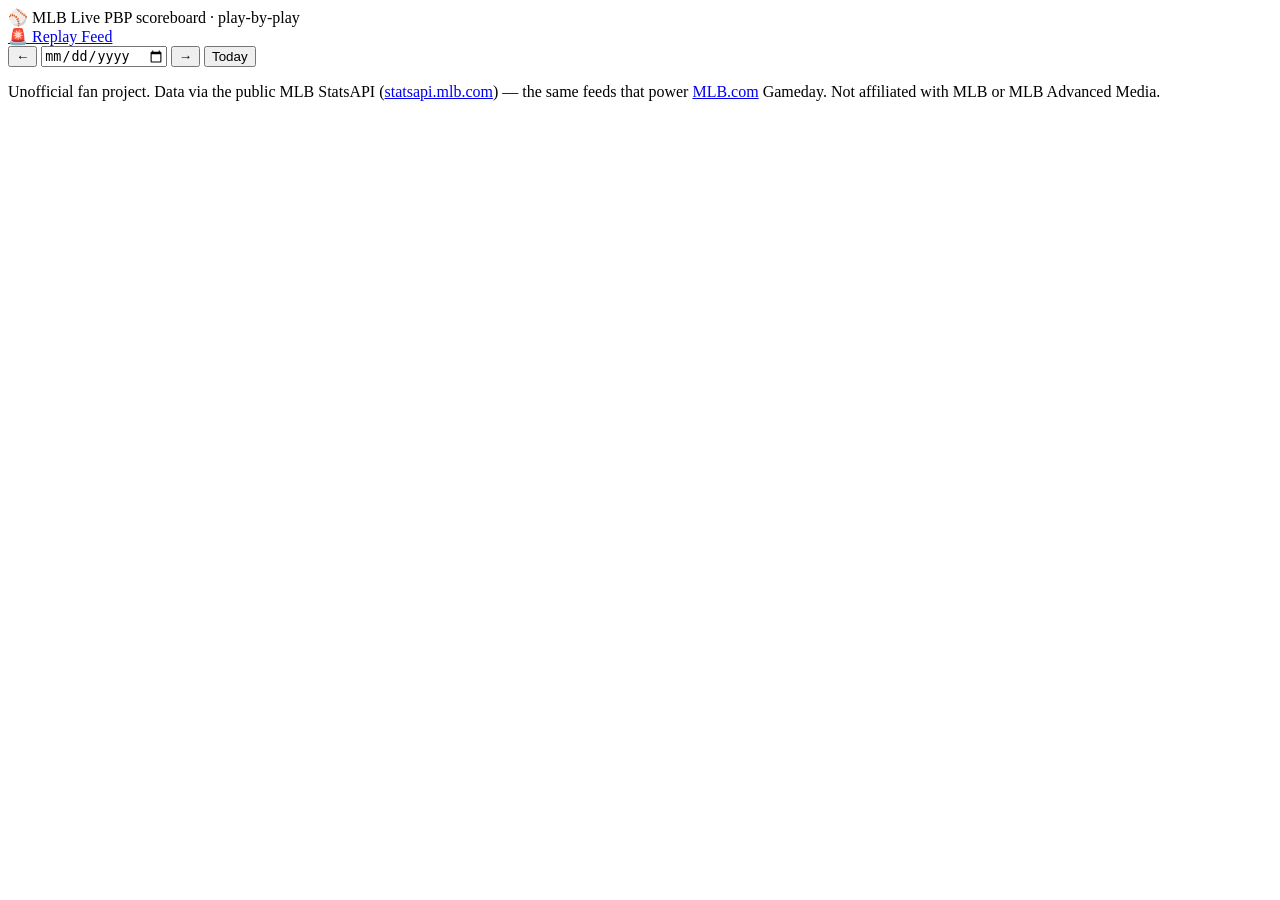
==== index.html @ ad2ea0a1 "Add files via upload" ====
<!DOCTYPE html>
<html lang="en">
<head>
  <meta charset="UTF-8">
  <meta name="viewport" content="width=device-width, initial-scale=1.0">
  <title>MLB Live Scoreboard</title>
  <meta name="description" content="Live MLB scoreboard and game play-by-play powered by the public MLB StatsAPI — the same data behind mlb.com Gameday.">
  <link rel="icon" href="data:image/svg+xml,%3Csvg xmlns='http://www.w3.org/2000/svg' viewBox='0 0 100 100'%3E%3Ccircle cx='50' cy='50' r='46' fill='%23fff' stroke='%23e03131' stroke-width='6'/%3E%3Cpath d='M50 4 A46 46 0 0 1 96 50 M50 96 A46 46 0 0 1 4 50 M4 50 A46 46 0 0 1 50 4 M96 50 A46 46 0 0 1 50 96' stroke='%23e03131' stroke-width='2.5' fill='none'/%3E%3C/svg%3E">
  <!-- Open the data host while the stylesheet is still parsing: each page's
       first request is a cross-origin call to statsapi.mlb.com (assets/js/api.js),
       and preconnect removes that DNS + TCP + TLS setup (one connection setup;
       standard preconnect behaviour, not a figure measured here) from the
       critical path of the first poll. The two
       image hosts are only dns-prefetched — they are lazy-loaded logos and
       headshots off the critical path, so an extra connection would cost more
       than it saves. Ignored by browsers without support; harmless otherwise. -->
  <link rel="preconnect" href="https://statsapi.mlb.com" crossorigin>
  <link rel="dns-prefetch" href="https://statsapi.mlb.com">
  <link rel="dns-prefetch" href="https://www.mlbstatic.com">
  <link rel="dns-prefetch" href="https://img.mlbstatic.com">
  <link rel="stylesheet" href="assets/css/style.css">
</head>
<body class="page-scoreboard">
  <header class="topbar">
    <div class="brand">
      <span class="brand-ball">⚾</span>
      <span>MLB Live PBP</span>
      <span class="brand-sub">scoreboard · play-by-play</span>
    </div>
    <a class="btn btn-feed" href="reviews.html" title="Live replay review feed for every game">🚨 Replay Feed</a>
    <div class="date-nav">
      <button class="btn btn-ghost" onclick="Scoreboard.prevDay()" title="Previous day">←</button>
      <input type="date" id="date-picker" onchange="Scoreboard.pickDate()" aria-label="Game date">
      <button class="btn btn-ghost" onclick="Scoreboard.nextDay()" title="Next day">→</button>
      <button class="btn" onclick="Scoreboard.today()">Today</button>
    </div>
    <div id="date-label" class="date-label"></div>
  </header>

  <div id="banner" class="banner"></div>
  <nav id="tabs" class="tabs" aria-label="Filter games"></nav>

  <main id="game-list" class="game-list"></main>

  <div id="status-line" class="status-line"></div>

  <footer class="site-footer">
    <p>
      Unofficial fan project. Data via the public MLB StatsAPI
      (<a href="https://statsapi.mlb.com" target="_blank" rel="noopener">statsapi.mlb.com</a>) —
      the same feeds that power <a href="https://www.mlb.com" target="_blank" rel="noopener">MLB.com</a> Gameday.
      Not affiliated with MLB or MLB Advanced Media.
    </p>
  </footer>

  <script src="assets/js/api.js"></script>
  <script src="assets/js/ui.js"></script>
  <script src="assets/js/reviews.js"></script>
  <script src="assets/js/feed-log.js"></script>
  <script src="assets/js/scoreboard.js"></script>
</body>
</html>
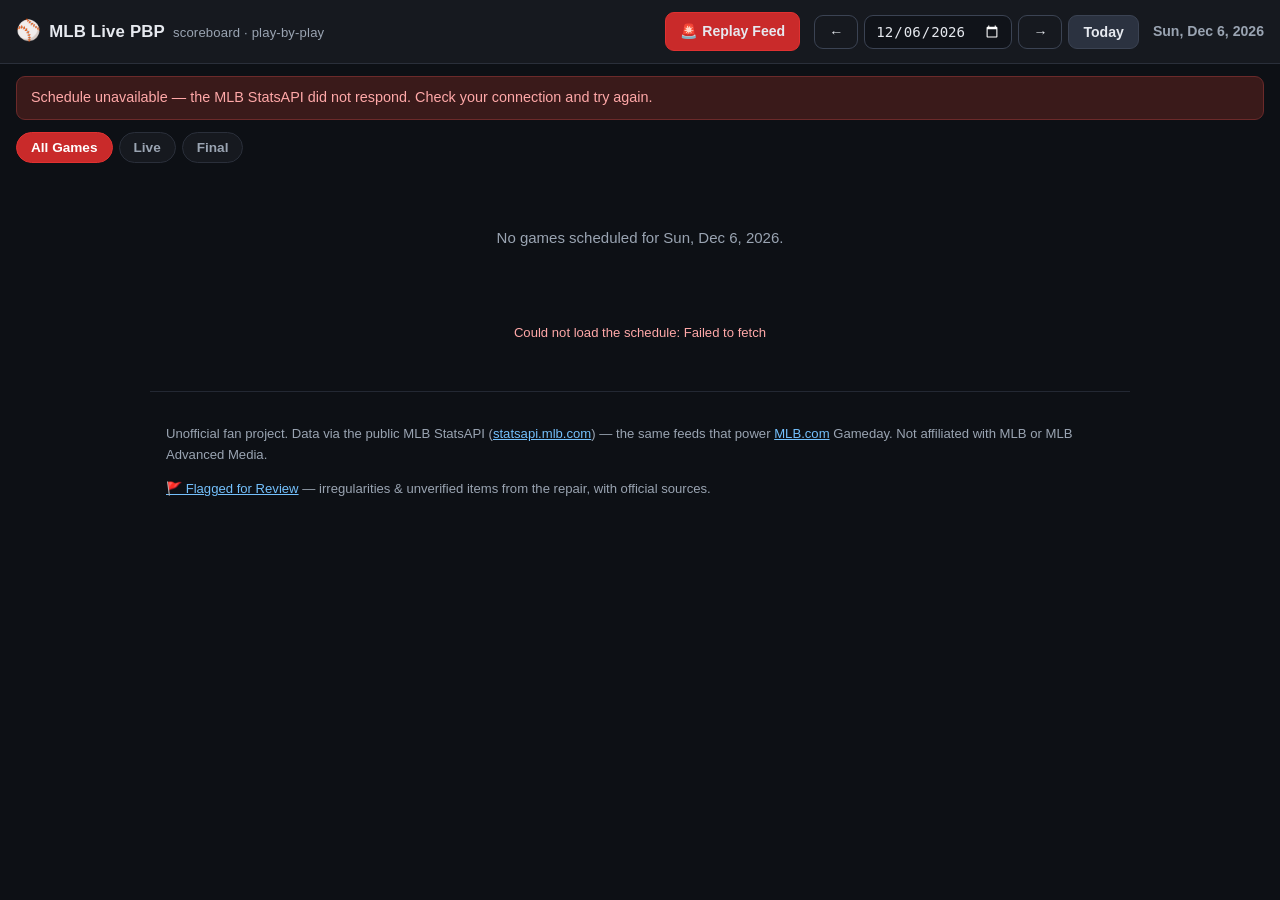
==== commit f95dff4e: "Rebuild missing assets/docs/tools so the site works like the original The upload contained only HTML" ====
--- a/index.html
+++ b/index.html
@@ -51,6 +51,7 @@
       the same feeds that power <a href="https://www.mlb.com" target="_blank" rel="noopener">MLB.com</a> Gameday.
       Not affiliated with MLB or MLB Advanced Media.
     </p>
+    <p><a href="flagged-for-review.html">🚩 Flagged for Review</a> — irregularities &amp; unverified items from the repair, with official sources.</p>
   </footer>
 
   <script src="assets/js/api.js"></script>
--- a/assets/css/style.css
+++ b/assets/css/style.css
@@ -0,0 +1,575 @@
+/* ============================================================================
+ * style.css — MLB Live PBP site stylesheet.
+ *
+ * Rebuilt from the class contracts in index.html, game.html, reviews.html,
+ * sound-lab.html and 404.html (the original file was missing from the upload;
+ * see COORDINATION.md T1 and flagged-for-review.html F-01). Colours match the
+ * Sound Lab workbench inline styles so the whole site reads as one product:
+ * dark surfaces (#16191f), borders (#2a2f3a), muted text (#9aa4b2), red accent
+ * (#e03131 / #c92a2a), blue info (#74c0fc), green ok (#63e6a0).
+ * ==========================================================================*/
+
+:root {
+  --bg: #0d1015;
+  --surface: #16191f;
+  --surface-2: #1c2029;
+  --border: #2a2f3a;
+  --border-soft: #232833;
+  --text: #e6e9ef;
+  --muted: #9aa4b2;
+  --muted-2: #6b7686;
+  --accent: #e03131;
+  --accent-dark: #c92a2a;
+  --blue: #74c0fc;
+  --blue-dark: #3b5bdb;
+  --green: #63e6a0;
+  --green-bg: #12351f;
+  --green-border: #1f5c36;
+  --amber: #ffd43b;
+  --amber-bg: #3a2d12;
+  --amber-border: #6b5320;
+  --blue-bg: #14243a;
+  --blue-border: #23456e;
+  --red-soft: #ffa8a8;
+  --radius: 12px;
+  --radius-sm: 9px;
+}
+
+* { box-sizing: border-box; }
+
+html { -webkit-text-size-adjust: 100%; }
+
+body {
+  margin: 0;
+  background: var(--bg);
+  color: var(--text);
+  font-family: -apple-system, BlinkMacSystemFont, "Segoe UI", Roboto, Helvetica, Arial, sans-serif;
+  font-size: 15px;
+  line-height: 1.5;
+}
+
+a { color: var(--blue); }
+a:hover { color: #a5d8ff; }
+
+code {
+  background: #101319;
+  padding: 1px 5px;
+  border-radius: 4px;
+  color: #d0ebff;
+  font-size: 0.88em;
+}
+
+/* ------------------------------------------------------------- top bar */
+.topbar {
+  display: flex;
+  flex-wrap: wrap;
+  align-items: center;
+  gap: 10px 14px;
+  padding: 12px 16px;
+  background: var(--surface);
+  border-bottom: 1px solid var(--border);
+  position: sticky;
+  top: 0;
+  z-index: 50;
+}
+
+.brand {
+  display: flex;
+  align-items: baseline;
+  gap: 8px;
+  font-weight: 700;
+  font-size: 1.05rem;
+  letter-spacing: 0.01em;
+  margin-right: auto;
+}
+
+.brand-ball { font-size: 1.25rem; line-height: 1; }
+
+.brand-sub {
+  color: var(--muted);
+  font-weight: 500;
+  font-size: 0.82rem;
+}
+
+.btn {
+  display: inline-flex;
+  align-items: center;
+  gap: 6px;
+  background: #2b3240;
+  color: var(--text);
+  border: 1px solid #3b4353;
+  border-radius: var(--radius-sm);
+  padding: 8px 14px;
+  font-size: 0.88rem;
+  font-weight: 600;
+  cursor: pointer;
+  text-decoration: none;
+  white-space: nowrap;
+}
+
+.btn:hover { background: #363e4e; }
+.btn:disabled { opacity: 0.45; cursor: not-allowed; }
+
+.btn-feed { background: var(--accent-dark); border-color: var(--accent); }
+.btn-feed:hover { background: var(--accent); }
+
+.btn-ghost { background: transparent; }
+.btn-ghost:hover { background: #2b3240; }
+
+.date-nav { display: flex; align-items: center; gap: 6px; }
+
+.date-nav input[type="date"] {
+  background: #101319;
+  color: var(--text);
+  border: 1px solid #3b4353;
+  border-radius: var(--radius-sm);
+  padding: 7px 10px;
+  font-size: 0.88rem;
+  color-scheme: dark;
+}
+
+.date-label { color: var(--muted); font-size: 0.88rem; font-weight: 600; }
+
+.feed-controls { display: flex; flex-wrap: wrap; align-items: center; gap: 8px; }
+
+.countdown { color: var(--muted); font-size: 0.82rem; font-variant-numeric: tabular-nums; }
+
+.live-pill {
+  display: inline-flex;
+  align-items: center;
+  gap: 6px;
+  background: var(--green-bg);
+  border: 1px solid var(--green-border);
+  color: var(--green);
+  border-radius: 999px;
+  padding: 5px 11px;
+  font-size: 0.78rem;
+  font-weight: 700;
+  letter-spacing: 0.06em;
+}
+
+.live-dot {
+  width: 8px;
+  height: 8px;
+  border-radius: 50%;
+  background: var(--green);
+  display: inline-block;
+}
+
+.live-dot.off { background: var(--muted-2); }
+.live-dot.err { background: var(--accent); }
+
+/* ------------------------------------------------------------- banner / status */
+.banner {
+  display: none;
+  margin: 12px 16px 0;
+  padding: 10px 14px;
+  border-radius: var(--radius-sm);
+  background: var(--amber-bg);
+  border: 1px solid var(--amber-border);
+  color: var(--amber);
+  font-size: 0.9rem;
+}
+
+.banner.show { display: block; }
+.banner.err { background: #3a1a1a; border-color: #6b2a2a; color: var(--red-soft); }
+
+.status-line {
+  color: var(--muted);
+  font-size: 0.82rem;
+  padding: 10px 16px 24px;
+  text-align: center;
+}
+
+.status-line.err { color: var(--red-soft); }
+
+/* ------------------------------------------------------------- tabs */
+.tabs {
+  display: flex;
+  flex-wrap: wrap;
+  gap: 6px;
+  padding: 12px 16px 0;
+}
+
+.tab-btn {
+  background: var(--surface);
+  color: var(--muted);
+  border: 1px solid var(--border);
+  border-radius: 999px;
+  padding: 7px 14px;
+  font-size: 0.85rem;
+  font-weight: 600;
+  cursor: pointer;
+}
+
+.tab-btn:hover { color: var(--text); border-color: #3b4353; }
+
+.tab-btn.tab-on {
+  background: var(--accent-dark);
+  border-color: var(--accent);
+  color: #fff;
+}
+
+.tab-badge {
+  display: inline-block;
+  background: var(--accent);
+  color: #fff;
+  border-radius: 999px;
+  font-size: 0.72rem;
+  padding: 1px 7px;
+  margin-left: 6px;
+  vertical-align: 1px;
+}
+
+/* ------------------------------------------------------------- scoreboard */
+.game-list {
+  display: grid;
+  grid-template-columns: repeat(auto-fill, minmax(300px, 1fr));
+  gap: 14px;
+  padding: 16px;
+  max-width: 1200px;
+  margin: 0 auto;
+}
+
+.game-card {
+  background: var(--surface);
+  border: 1px solid var(--border);
+  border-radius: var(--radius);
+  padding: 14px 16px;
+  text-decoration: none;
+  color: var(--text);
+  display: block;
+  transition: border-color 0.15s;
+}
+
+.game-card:hover { border-color: #3b4353; }
+
+.game-card-head {
+  display: flex;
+  justify-content: space-between;
+  align-items: center;
+  gap: 8px;
+  margin-bottom: 10px;
+}
+
+.game-status { font-size: 0.8rem; font-weight: 700; color: var(--muted); }
+.game-status.live { color: var(--green); }
+.game-status.final { color: var(--muted-2); }
+
+.game-meta { font-size: 0.78rem; color: var(--muted-2); text-align: right; }
+
+.team-row {
+  display: flex;
+  align-items: center;
+  gap: 10px;
+  padding: 5px 0;
+}
+
+.team-logo { width: 28px; height: 28px; object-fit: contain; flex: 0 0 auto; }
+
+.team-abbr { font-weight: 700; min-width: 44px; }
+.team-name { color: var(--muted); font-size: 0.88rem; flex: 1 1 auto; min-width: 0; }
+
+.team-score {
+  font-weight: 700;
+  font-variant-numeric: tabular-nums;
+  font-size: 1.05rem;
+  min-width: 28px;
+  text-align: right;
+}
+
+.team-row.loser .team-score,
+.team-row.loser .team-abbr { color: var(--muted-2); }
+
+.game-card-foot {
+  margin-top: 10px;
+  padding-top: 10px;
+  border-top: 1px solid var(--border-soft);
+  font-size: 0.8rem;
+  color: var(--muted);
+  display: flex;
+  flex-wrap: wrap;
+  gap: 6px;
+}
+
+.chip {
+  display: inline-flex;
+  align-items: center;
+  gap: 4px;
+  background: var(--surface-2);
+  border: 1px solid var(--border);
+  border-radius: 999px;
+  padding: 2px 9px;
+  font-size: 0.75rem;
+  font-weight: 600;
+}
+
+.chip.warn { background: var(--amber-bg); border-color: var(--amber-border); color: var(--amber); }
+.chip.ok { background: var(--green-bg); border-color: var(--green-border); color: var(--green); }
+.chip.info { background: var(--blue-bg); border-color: var(--blue-border); color: var(--blue); }
+
+.empty-state {
+  grid-column: 1 / -1;
+  text-align: center;
+  color: var(--muted);
+  padding: 48px 16px;
+}
+
+/* ------------------------------------------------------------- game page */
+.game-main { max-width: 980px; margin: 0 auto; padding: 16px; }
+
+.game-header {
+  display: grid;
+  grid-template-columns: 1fr auto 1fr;
+  gap: 12px;
+  align-items: center;
+  background: var(--surface);
+  border: 1px solid var(--border);
+  border-radius: var(--radius);
+  padding: 18px 20px;
+  margin-bottom: 12px;
+}
+
+.header-side { display: flex; flex-direction: column; align-items: center; gap: 4px; text-align: center; }
+.header-side .team-logo { width: 56px; height: 56px; }
+.header-side .team-abbr { font-size: 1.1rem; min-width: 0; }
+.header-side .team-name { font-size: 0.82rem; }
+
+.header-center { text-align: center; min-width: 140px; }
+.header-score { font-size: 2rem; font-weight: 800; font-variant-numeric: tabular-nums; line-height: 1.1; }
+.header-status { color: var(--muted); font-size: 0.85rem; font-weight: 600; margin-top: 4px; }
+
+.header-meta, .header-decisions {
+  color: var(--muted);
+  font-size: 0.85rem;
+  text-align: center;
+  margin: 6px 0;
+}
+
+.live-panel {
+  background: var(--surface);
+  border: 1px solid var(--border);
+  border-radius: var(--radius);
+  padding: 14px 18px;
+  margin-bottom: 12px;
+}
+
+.live-panel h3 { margin: 0 0 8px; font-size: 0.95rem; }
+.live-panel .matchup { color: var(--muted); font-size: 0.88rem; }
+
+.panel {
+  background: var(--surface);
+  border: 1px solid var(--border);
+  border-radius: var(--radius);
+  padding: 14px 18px;
+  margin-bottom: 12px;
+  overflow-x: auto;
+}
+
+.tabs-game { padding: 0 0 12px; }
+
+.loading-overlay {
+  position: fixed;
+  inset: 0;
+  background: rgba(13, 16, 21, 0.75);
+  display: flex;
+  align-items: center;
+  justify-content: center;
+  z-index: 100;
+}
+
+.loading-overlay[hidden] { display: none; }
+
+.spinner {
+  width: 42px;
+  height: 42px;
+  border-radius: 50%;
+  border: 4px solid var(--border);
+  border-top-color: var(--accent);
+  animation: spin 0.8s linear infinite;
+}
+
+@keyframes spin { to { transform: rotate(360deg); } }
+
+.game-controls { display: flex; align-items: center; gap: 8px; }
+
+/* linescore / boxscore tables */
+.score-table { width: 100%; border-collapse: collapse; font-size: 0.85rem; font-variant-numeric: tabular-nums; }
+.score-table th, .score-table td { padding: 6px 8px; text-align: center; border-bottom: 1px solid var(--border-soft); }
+.score-table th { color: var(--muted); font-weight: 600; }
+.score-table td:first-child, .score-table th:first-child { text-align: left; font-weight: 700; }
+.score-table tr.total td { font-weight: 800; border-top: 2px solid var(--border); }
+
+/* play-by-play */
+.plays-wrap { display: flex; flex-direction: column; gap: 8px; }
+
+.play-row {
+  display: flex;
+  gap: 12px;
+  padding: 10px 12px;
+  border: 1px solid var(--border-soft);
+  border-radius: var(--radius-sm);
+  background: var(--surface-2);
+}
+
+.play-inning {
+  flex: 0 0 auto;
+  color: var(--muted);
+  font-size: 0.8rem;
+  font-weight: 700;
+  min-width: 52px;
+}
+
+.play-body { flex: 1 1 auto; min-width: 0; }
+.play-desc { font-size: 0.92rem; }
+.play-meta { color: var(--muted); font-size: 0.8rem; margin-top: 3px; }
+.play-row.has-review { border-color: var(--amber-border); }
+.play-row.scoring-change { border-color: var(--blue-border); }
+
+/* reviews (game tab + feed) */
+.reviews-wrap { display: flex; flex-direction: column; gap: 10px; }
+
+.review-card {
+  border: 1px solid var(--border);
+  border-radius: var(--radius-sm);
+  padding: 12px 14px;
+  background: var(--surface-2);
+}
+
+.review-card h4 { margin: 0 0 6px; font-size: 0.92rem; }
+.review-card p { margin: 4px 0; font-size: 0.88rem; color: var(--muted); }
+.review-card .review-desc { color: var(--text); }
+
+.badge {
+  display: inline-block;
+  border-radius: 999px;
+  padding: 2px 10px;
+  font-size: 0.72rem;
+  font-weight: 700;
+  letter-spacing: 0.03em;
+  margin-right: 6px;
+  vertical-align: 1px;
+}
+
+.badge.challenge { background: var(--amber-bg); color: var(--amber); border: 1px solid var(--amber-border); }
+.badge.review { background: var(--blue-bg); color: var(--blue); border: 1px solid var(--blue-border); }
+.badge.boundary { background: #2a1f3d; color: #d0bfff; border: 1px solid #4a3670; }
+.badge.abs { background: #12351f; color: var(--green); border: 1px solid var(--green-border); }
+.badge.pending { background: var(--amber-bg); color: var(--amber); border: 1px solid var(--amber-border); }
+.badge.scoring { background: var(--blue-bg); color: var(--blue); border: 1px solid var(--blue-border); }
+.badge.risk { background: #3a1a1a; color: var(--red-soft); border: 1px solid #6b2a2a; }
+.badge.under-review { background: var(--amber-bg); color: var(--amber); border: 1px solid var(--amber-border); }
+
+.irregularity {
+  background: #3a1a1a;
+  border: 1px solid #6b2a2a;
+  color: var(--red-soft);
+  border-radius: var(--radius-sm);
+  padding: 8px 12px;
+  font-size: 0.82rem;
+  margin-top: 8px;
+}
+
+.live-review-banner {
+  background: var(--amber-bg);
+  border: 1px solid var(--amber-border);
+  color: var(--amber);
+  border-radius: var(--radius-sm);
+  padding: 10px 14px;
+  font-size: 0.9rem;
+  font-weight: 600;
+  margin-bottom: 12px;
+}
+
+/* props */
+.props-wrap table { width: 100%; border-collapse: collapse; font-size: 0.88rem; }
+.props-wrap th, .props-wrap td { text-align: left; padding: 6px 8px; border-bottom: 1px solid var(--border-soft); }
+.props-wrap th { color: var(--muted); font-weight: 600; }
+.props-note { color: var(--muted); font-size: 0.82rem; margin-top: 10px; }
+
+/* ------------------------------------------------------------- replay feed */
+.reviews-main { max-width: 980px; margin: 0 auto; padding: 16px; }
+
+.active-strip-wrap { display: flex; flex-wrap: wrap; gap: 8px; margin-bottom: 12px; }
+.active-strip-wrap:empty { display: none; }
+
+.active-chip {
+  background: var(--amber-bg);
+  border: 1px solid var(--amber-border);
+  color: var(--amber);
+  border-radius: 999px;
+  padding: 6px 13px;
+  font-size: 0.82rem;
+  font-weight: 600;
+  text-decoration: none;
+}
+
+.reviews-summary-bar {
+  display: flex;
+  flex-wrap: wrap;
+  gap: 8px;
+  margin-bottom: 12px;
+}
+
+.stat-chip {
+  background: var(--surface);
+  border: 1px solid var(--border);
+  border-radius: var(--radius-sm);
+  padding: 8px 13px;
+  font-size: 0.85rem;
+}
+
+.stat-chip strong { font-size: 1.05rem; font-variant-numeric: tabular-nums; }
+.stat-chip span { color: var(--muted); margin-left: 5px; }
+
+.feed-list { display: flex; flex-direction: column; gap: 10px; }
+
+.feed-item {
+  background: var(--surface);
+  border: 1px solid var(--border);
+  border-radius: var(--radius);
+  padding: 13px 16px;
+}
+
+.feed-item-head {
+  display: flex;
+  flex-wrap: wrap;
+  align-items: center;
+  gap: 8px;
+  margin-bottom: 6px;
+}
+
+.feed-matchup { font-weight: 700; font-size: 0.92rem; }
+.feed-time { color: var(--muted-2); font-size: 0.78rem; margin-left: auto; }
+.feed-body { font-size: 0.92rem; }
+.feed-meta { color: var(--muted); font-size: 0.82rem; margin-top: 6px; }
+.feed-item.is-new { border-color: var(--accent); }
+.feed-item.runs-at-risk { border-color: #6b2a2a; }
+
+/* ------------------------------------------------------------- footer */
+.site-footer {
+  max-width: 980px;
+  margin: 24px auto 0;
+  padding: 18px 16px 32px;
+  color: var(--muted);
+  font-size: 0.82rem;
+  line-height: 1.6;
+  border-top: 1px solid var(--border-soft);
+}
+
+/* ------------------------------------------------------------- flagged page */
+.flagged-main { max-width: 980px; margin: 0 auto; padding: 24px 16px 64px; }
+.flagged-main h1 { font-size: 1.4rem; }
+.flagged-main table { width: 100%; border-collapse: collapse; font-size: 0.85rem; margin: 12px 0 24px; }
+.flagged-main th, .flagged-main td { text-align: left; padding: 8px 10px; border: 1px solid var(--border); vertical-align: top; }
+.flagged-main th { background: var(--surface); color: var(--muted); }
+.flagged-main td a { word-break: break-all; }
+
+/* ------------------------------------------------------------- responsive */
+@media (max-width: 720px) {
+  .brand { margin-right: 0; width: 100%; }
+  .game-header { grid-template-columns: 1fr; }
+  .header-center { order: -1; }
+  .game-list { grid-template-columns: 1fr; }
+  .topbar { position: static; }
+}
